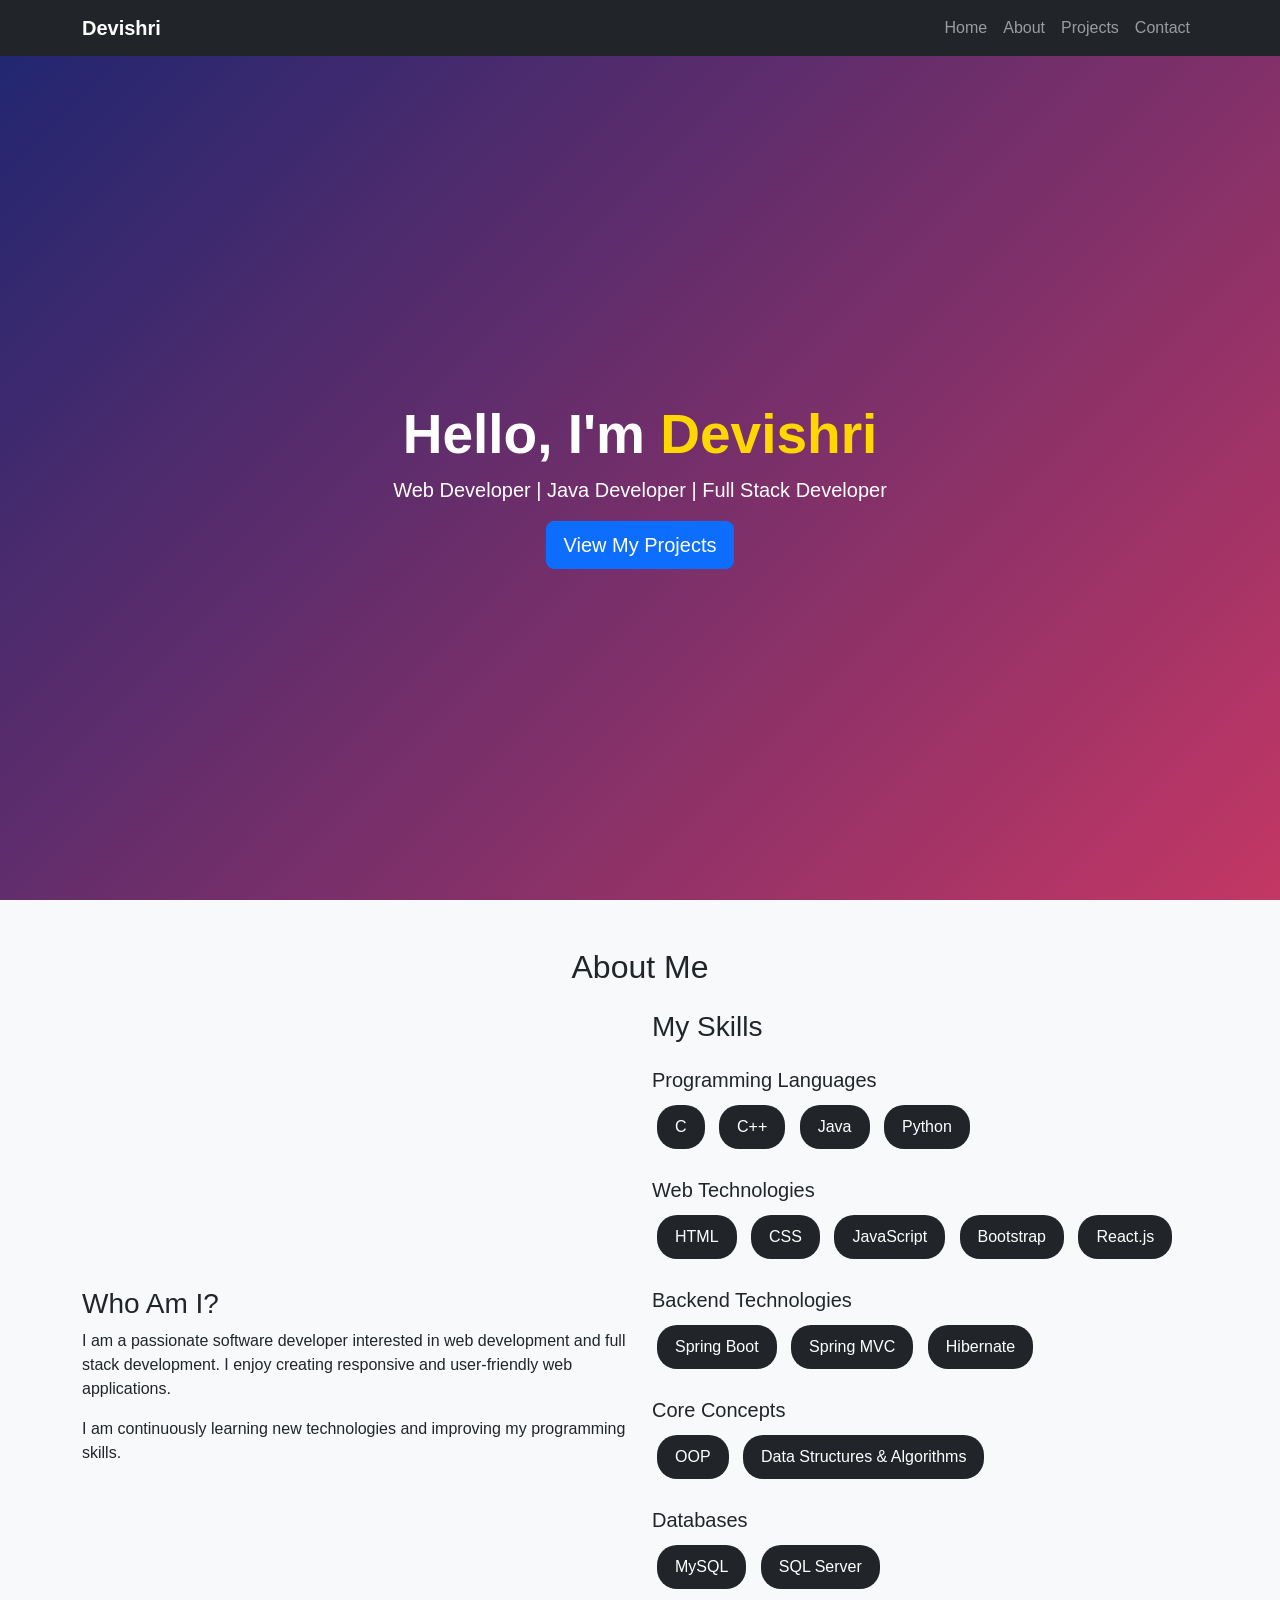
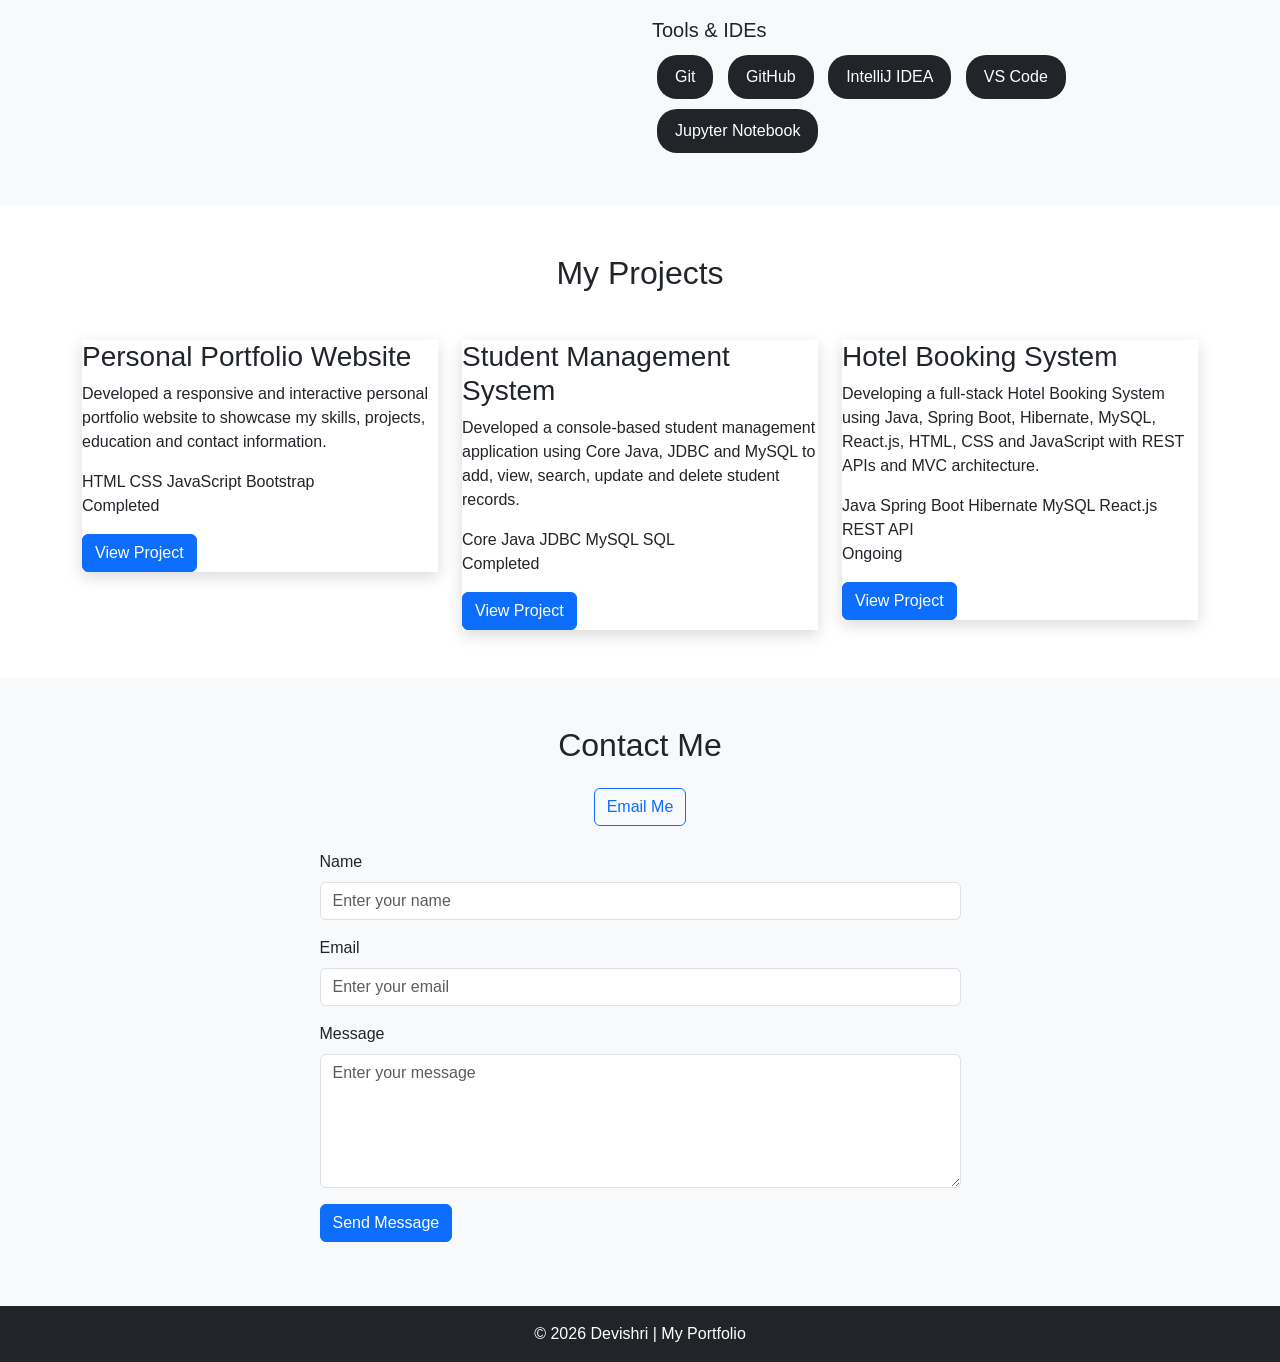
==== index.html @ 1232fc9a "Add files via upload" ====
<!DOCTYPE html>
<html lang="en">
<head>
    <meta charset="UTF-8">
    <meta name="viewport" content="width=device-width, initial-scale=1.0">

    <title>My Portfolio</title>

    <!-- Bootstrap CSS -->
    <link href="https://cdn.jsdelivr.net/npm/bootstrap@5.3.3/dist/css/bootstrap.min.css"
          rel="stylesheet">

    <!-- Custom CSS -->
    <link rel="stylesheet" href="style.css">
</head>

<body>

<!-- ================= NAVBAR ================= -->

<nav class="navbar navbar-expand-lg navbar-dark bg-dark fixed-top">
    <div class="container">

        <a class="navbar-brand fw-bold" href="#">Devishri</a>

        <button class="navbar-toggler"
                type="button"
                data-bs-toggle="collapse"
                data-bs-target="#navbarNav">
            <span class="navbar-toggler-icon"></span>
        </button>

        <div class="collapse navbar-collapse" id="navbarNav">

            <ul class="navbar-nav ms-auto">

                <li class="nav-item">
                    <a class="nav-link" href="#home">Home</a>
                </li>

                <li class="nav-item">
                    <a class="nav-link" href="#about">About</a>
                </li>

                <li class="nav-item">
                    <a class="nav-link" href="#projects">Projects</a>
                </li>

                <li class="nav-item">
                    <a class="nav-link" href="#contact">Contact</a>
                </li>

            </ul>

        </div>
    </div>
</nav>


<!-- ================= HOME ================= -->

<section id="home" class="hero-section">

    <div class="container text-center">

        <h1>Hello, I'm <span>Devishri</span></h1>

        <p class="lead">
            Web Developer | Java Developer | Full Stack Developer
        </p>

        <a href="#projects" class="btn btn-primary btn-lg">
            View My Projects
        </a>

    </div>

</section>


<!-- ================= ABOUT ================= -->

<section id="about" class="py-5">

    <div class="container">

        <h2 class="text-center mb-4">About Me</h2>

        <div class="row align-items-center">

            <div class="col-md-6">

                <h3>Who Am I?</h3>

                <p>
                    I am a passionate software developer interested in
                    web development and full stack development.
                    I enjoy creating responsive and user-friendly
                    web applications.
                </p>

                <p>
                    I am continuously learning new technologies and
                    improving my programming skills.
                </p>

            </div>

            <div class="col-md-6">

    <h3>My Skills</h3>

    <!-- Programming Languages -->
    <h5 class="mt-4">Programming Languages</h5>
    <div class="skill-box">C</div>
    <div class="skill-box">C++</div>
    <div class="skill-box">Java</div>
    <div class="skill-box">Python</div>

    <!-- Web Technologies -->
    <h5 class="mt-4">Web Technologies</h5>
    <div class="skill-box">HTML</div>
    <div class="skill-box">CSS</div>
    <div class="skill-box">JavaScript</div>
    <div class="skill-box">Bootstrap</div>
    <div class="skill-box">React.js</div>

    <!-- Backend Technologies -->
    <h5 class="mt-4">Backend Technologies</h5>
    <div class="skill-box">Spring Boot</div>
    <div class="skill-box">Spring MVC</div>
    <div class="skill-box">Hibernate</div>

    <!-- Core Concepts -->
    <h5 class="mt-4">Core Concepts</h5>
    <div class="skill-box">OOP</div>
    <div class="skill-box">Data Structures & Algorithms</div>

    <!-- Databases -->
    <h5 class="mt-4">Databases</h5>
    <div class="skill-box">MySQL</div>
    <div class="skill-box">SQL Server</div>

    <!-- Tools & IDEs -->
    <h5 class="mt-4">Tools & IDEs</h5>
    <div class="skill-box">Git</div>
    <div class="skill-box">GitHub</div>
    <div class="skill-box">IntelliJ IDEA</div>
    <div class="skill-box">VS Code</div>
    <div class="skill-box">Jupyter Notebook</div>

</div>

        </div>

    </div>

</section>


<!-- ================= PROJECTS ================= -->

<section id="projects" class="projects-section py-5">

    <div class="container">

        <h2 class="text-center mb-5">
            My Projects
        </h2>

        <div class="row g-4">

            <!-- Project 1 : Personal Portfolio -->

<div class="col-lg-4 col-md-6">

    <div class="project-card">

        <div class="project-icon">
            <i class="bi bi-person-badge"></i>
        </div>

        <h3>
            Personal Portfolio Website
        </h3>

        <p>
            Developed a responsive and interactive personal
            portfolio website to showcase my skills, projects,
            education and contact information.
        </p>

        <div class="project-tech">

            <span>HTML</span>
            <span>CSS</span>
            <span>JavaScript</span>
            <span>Bootstrap</span>

        </div>

        <div class="project-status completed">
            <i class="bi bi-check-circle-fill"></i>
            Completed
        </div>

        <a href="portfolio-project.html"
           class="btn btn-primary mt-3">

            View Project

        </a>

    </div>

</div>

            <!-- Project 2 : Student Management System -->

<div class="col-lg-4 col-md-6">

    <div class="project-card">

        <div class="project-icon">
            <i class="bi bi-mortarboard"></i>
        </div>

        <h3>
            Student Management System
        </h3>

        <p>
            Developed a console-based student management
            application using Core Java, JDBC and MySQL
            to add, view, search, update and delete
            student records.
        </p>

        <div class="project-tech">

            <span>Core Java</span>
            <span>JDBC</span>
            <span>MySQL</span>
            <span>SQL</span>

        </div>

        <div class="project-status completed">
            <i class="bi bi-check-circle-fill"></i>
            Completed
        </div>

        <a href="student-project.html"
           class="btn btn-primary mt-3">

            View Project

        </a>

    </div>

</div>


            <!-- Project 3 : Hotel Booking System -->

<div class="col-lg-4 col-md-6">

    <div class="project-card">

        <div class="project-icon">
            <i class="bi bi-building"></i>
        </div>

        <h3>
            Hotel Booking System
        </h3>

        <p>
            Developing a full-stack Hotel Booking System using
            Java, Spring Boot, Hibernate, MySQL, React.js,
            HTML, CSS and JavaScript with REST APIs and
            MVC architecture.
        </p>

        <div class="project-tech">

            <span>Java</span>
            <span>Spring Boot</span>
            <span>Hibernate</span>
            <span>MySQL</span>
            <span>React.js</span>
            <span>REST API</span>

        </div>

        <div class="project-status">
            <i class="bi bi-circle-fill"></i>
            Ongoing
        </div>

        <a href="hotel-project.html"
           class="btn btn-primary mt-3">

            View Project

        </a>

    </div>

</div>

        </div>

    </div>

</section>


<!-- ================= CONTACT ================= -->

<section id="contact" class="py-5">

    <div class="container">

        <h2 class="text-center mb-4">
            Contact Me
        </h2>

        <!-- Email Me Button -->
        <div class="text-center mb-4">

            <a href="mailto:deumotekar200902@gmail.com"
               class="btn btn-outline-primary">
                Email Me
            </a>

        </div>

        <div class="row justify-content-center">

            <div class="col-md-7">

                <!-- Contact Form -->

                <form id="contactForm">

                    <!-- Name -->
                    <div class="mb-3">

                        <label class="form-label">
                            Name
                        </label>

                        <input type="text"
                               id="name"
                               class="form-control"
                               placeholder="Enter your name">

                        <small id="nameError"
                               class="text-danger"></small>

                    </div>


                    <!-- Email -->
                    <div class="mb-3">

                        <label class="form-label">
                            Email
                        </label>

                        <input type="email"
                               id="email"
                               class="form-control"
                               placeholder="Enter your email">

                        <small id="emailError"
                               class="text-danger"></small>

                    </div>


                    <!-- Message -->
                    <div class="mb-3">

                        <label class="form-label">
                            Message
                        </label>

                        <textarea id="message"
                                  class="form-control"
                                  rows="5"
                                  placeholder="Enter your message"></textarea>

                        <small id="messageError"
                               class="text-danger"></small>

                    </div>


                    <!-- Send Button -->
                    <button type="submit"
                            class="btn btn-primary">
                        Send Message
                    </button>


                    <!-- Success Message -->
                    <p id="successMessage"
                       class="text-success mt-3"></p>

                </form>

            </div>

        </div>

    </div>

</section>
<!-- ================= FOOTER ================= -->

<footer class="bg-dark text-white text-center py-3">

    <p class="mb-0">
        © 2026 Devishri | My Portfolio
    </p>

</footer>


<!-- Bootstrap JavaScript -->
<script src="https://cdn.jsdelivr.net/npm/bootstrap@5.3.3/dist/js/bootstrap.bundle.min.js"></script>

<!-- Custom JavaScript -->
<script src="script.js"></script>

</body>
</html>
---- style.css ----
/* General Styling */

html {
    scroll-behavior: smooth;
}

body {
    font-family: Arial, sans-serif;
}


/* ================= HERO ================= */

.hero-section {
    min-height: 100vh;

    display: flex;
    align-items: center;
    justify-content: center;

    background: linear-gradient(135deg, #1d2671, #c33764);

    color: white;

    padding-top: 70px;
}

.hero-section h1 {
    font-size: 55px;
    font-weight: bold;
}

.hero-section span {
    color: #ffd700;
}


/* ================= ABOUT ================= */

#about {
    background-color: #f8f9fa;
}

.skill-box {
    display: inline-block;

    background-color: #212529;
    color: white;

    padding: 10px 18px;

    margin: 5px;

    border-radius: 20px;
}


/* ================= PROJECTS ================= */

.projects-section {
    background-color: #ffffff;
}

.project-card {
    border: none;

    box-shadow: 0 5px 15px rgba(0, 0, 0, 0.15);

    transition: 0.3s;
}

.project-card:hover {
    transform: translateY(-8px);
}


/* ================= CONTACT ================= */

#contact {
    background-color: #f8f9fa;
}


/* ================= RESPONSIVE ================= */

@media (max-width: 768px) {

    .hero-section h1 {
        font-size: 40px;
    }

    .hero-section p {
        font-size: 18px;
    }

}

/* Project Screenshot */

.project-screenshot {
    max-width: 550px;
    max-width: 700px;
    height: auto;
    display: block;
    margin: 20px auto;
    border-radius: 15px;
}
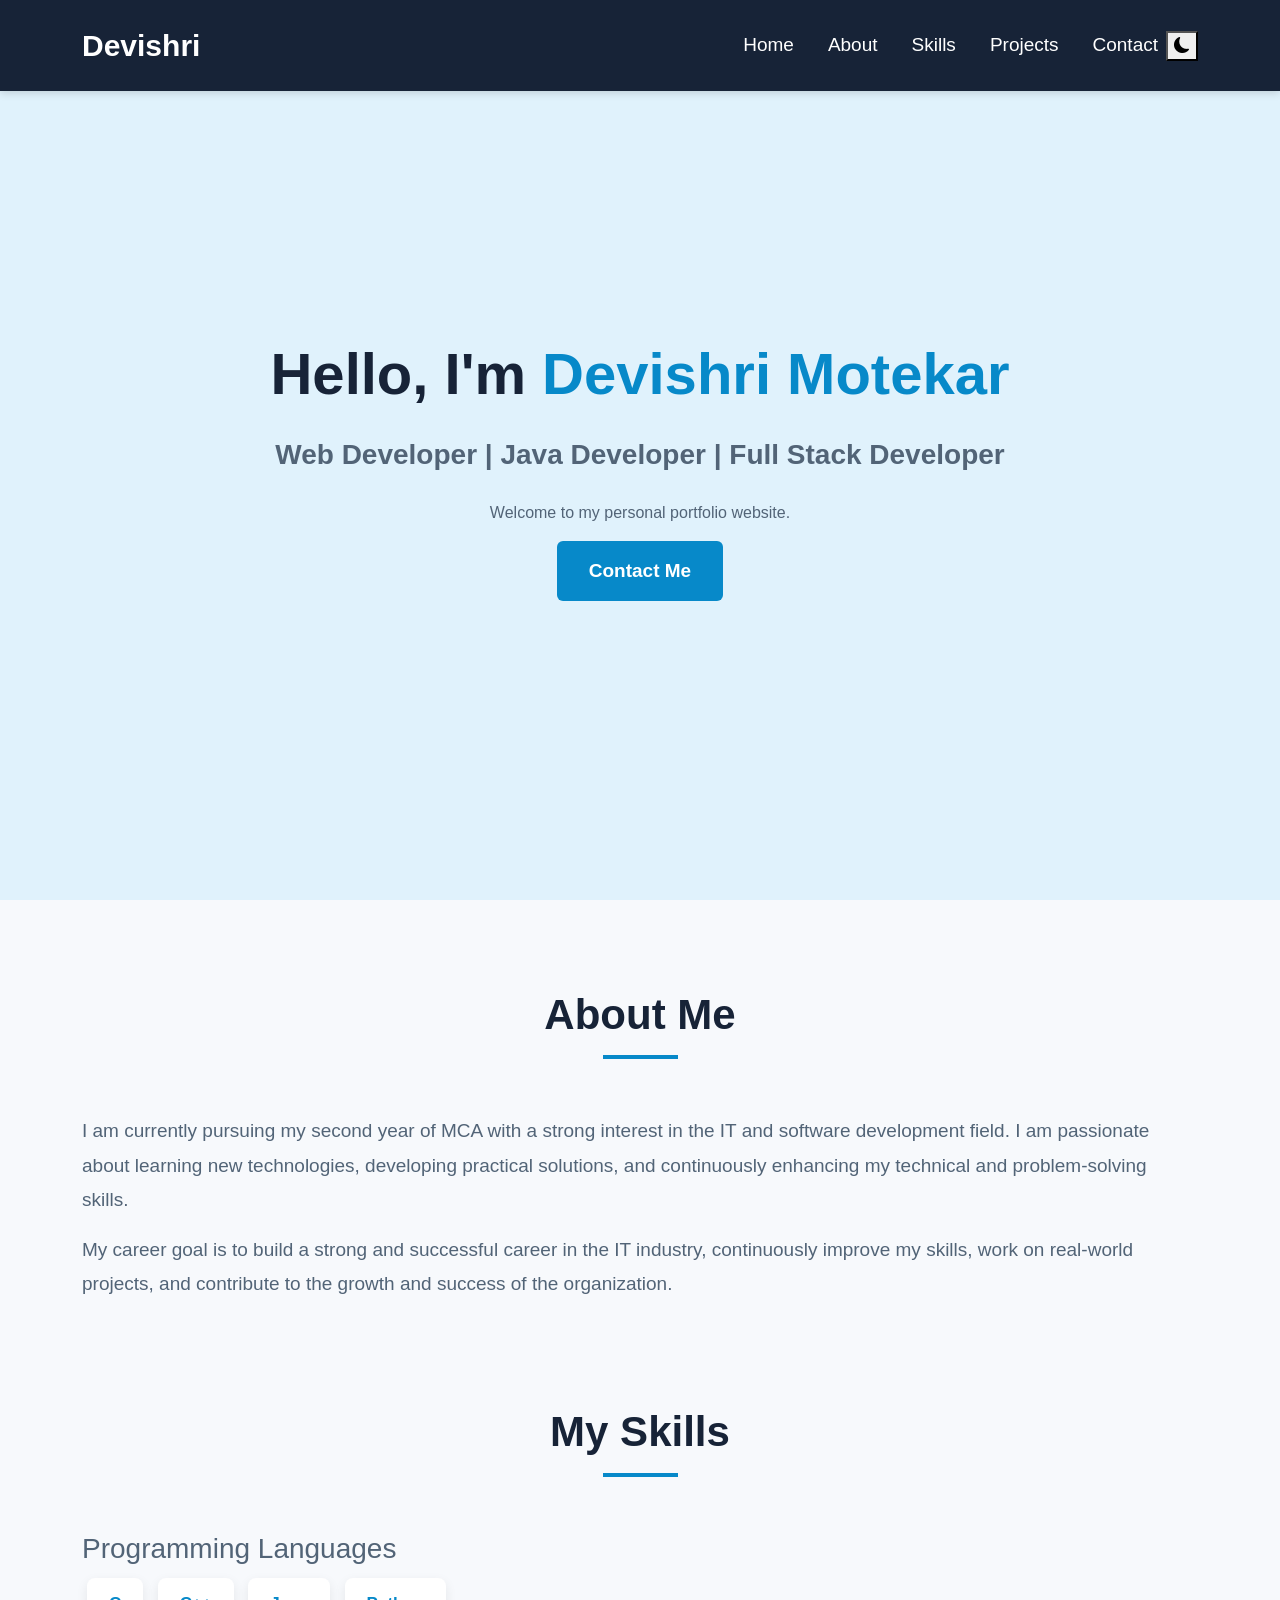
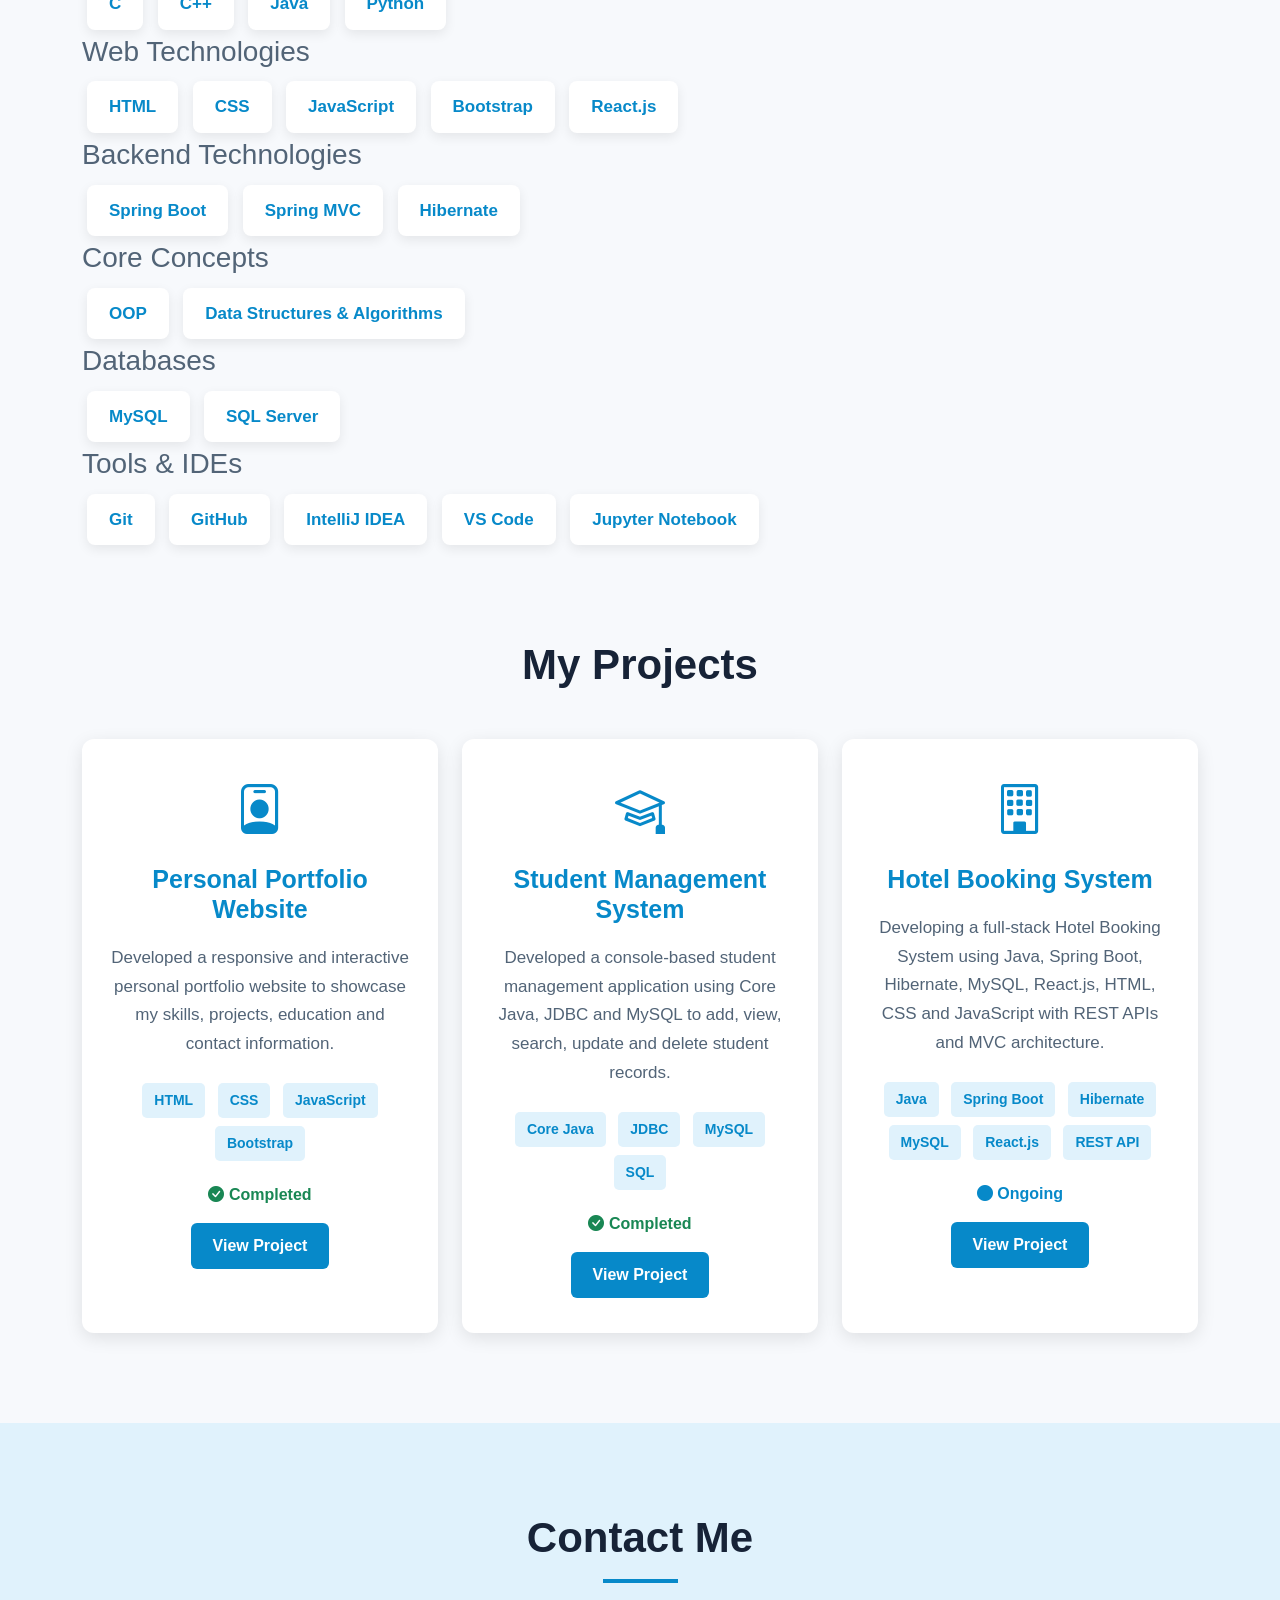
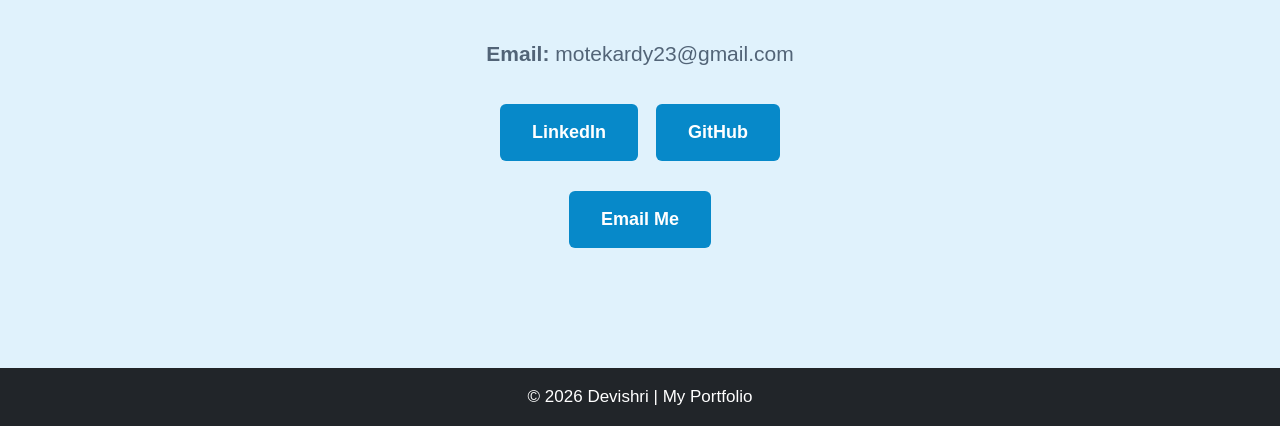
==== commit 09617ff7: "Add files via upload" ====
--- a/index.html
+++ b/index.html
@@ -8,7 +8,10 @@
 
     <!-- Bootstrap CSS -->
     <link href="https://cdn.jsdelivr.net/npm/bootstrap@5.3.3/dist/css/bootstrap.min.css"
-          rel="stylesheet">
+        rel="stylesheet">
+
+    <link rel="stylesheet"
+        href="https://cdn.jsdelivr.net/npm/bootstrap-icons@1.11.3/font/bootstrap-icons.min.css">
 
     <!-- Custom CSS -->
     <link rel="stylesheet" href="style.css">
@@ -43,6 +46,10 @@
                 </li>
 
                 <li class="nav-item">
+                    <a class="nav-link" href="#skills">Skills</a>
+                </li>
+
+                <li class="nav-item">
                     <a class="nav-link" href="#projects">Projects</a>
                 </li>
 
@@ -51,7 +58,11 @@
                 </li>
 
             </ul>
-
+            <div class="theme-toggle">
+                <button id="themeToggle" title="Toggle Dark Mode">
+                <i class="bi bi-moon-fill"></i>
+                </button>
+            </div>
         </div>
     </div>
 </nav>
@@ -63,14 +74,18 @@
 
     <div class="container text-center">
 
-        <h1>Hello, I'm <span>Devishri</span></h1>
+        <h1>Hello, I'm <span>Devishri Motekar</span></h1>
 
         <p class="lead">
             Web Developer | Java Developer | Full Stack Developer
         </p>
 
-        <a href="#projects" class="btn btn-primary btn-lg">
-            View My Projects
+        <p>
+            Welcome to my personal portfolio website.
+        </p>
+
+        <a href="#contact" class="btn btn-primary btn-lg">
+            Contact Me
         </a>
 
     </div>
@@ -80,76 +95,29 @@
 
 <!-- ================= ABOUT ================= -->
 
-<section id="about" class="py-5">
+<section id="about" class="about-section">
 
     <div class="container">
 
-        <h2 class="text-center mb-4">About Me</h2>
-
-        <div class="row align-items-center">
-
-            <div class="col-md-6">
-
-                <h3>Who Am I?</h3>
-
-                <p>
-                    I am a passionate software developer interested in
-                    web development and full stack development.
-                    I enjoy creating responsive and user-friendly
-                    web applications.
-                </p>
-
-                <p>
-                    I am continuously learning new technologies and
-                    improving my programming skills.
-                </p>
-
-            </div>
-
-            <div class="col-md-6">
-
-    <h3>My Skills</h3>
-
-    <!-- Programming Languages -->
-    <h5 class="mt-4">Programming Languages</h5>
-    <div class="skill-box">C</div>
-    <div class="skill-box">C++</div>
-    <div class="skill-box">Java</div>
-    <div class="skill-box">Python</div>
-
-    <!-- Web Technologies -->
-    <h5 class="mt-4">Web Technologies</h5>
-    <div class="skill-box">HTML</div>
-    <div class="skill-box">CSS</div>
-    <div class="skill-box">JavaScript</div>
-    <div class="skill-box">Bootstrap</div>
-    <div class="skill-box">React.js</div>
-
-    <!-- Backend Technologies -->
-    <h5 class="mt-4">Backend Technologies</h5>
-    <div class="skill-box">Spring Boot</div>
-    <div class="skill-box">Spring MVC</div>
-    <div class="skill-box">Hibernate</div>
-
-    <!-- Core Concepts -->
-    <h5 class="mt-4">Core Concepts</h5>
-    <div class="skill-box">OOP</div>
-    <div class="skill-box">Data Structures & Algorithms</div>
-
-    <!-- Databases -->
-    <h5 class="mt-4">Databases</h5>
-    <div class="skill-box">MySQL</div>
-    <div class="skill-box">SQL Server</div>
-
-    <!-- Tools & IDEs -->
-    <h5 class="mt-4">Tools & IDEs</h5>
-    <div class="skill-box">Git</div>
-    <div class="skill-box">GitHub</div>
-    <div class="skill-box">IntelliJ IDEA</div>
-    <div class="skill-box">VS Code</div>
-    <div class="skill-box">Jupyter Notebook</div>
-
-</div>
+        <h2>About Me</h2>
+
+        <div class="section-line"></div>
+
+        <div class="about-content">
+            
+            <p>
+               I am currently pursuing my second year of MCA with a strong interest in 
+               the IT and software development field. I am passionate about learning new
+               technologies, developing practical solutions, and continuously enhancing
+               my technical and problem-solving skills.
+                
+            </p>
+
+            <p>
+                My career goal is to build a strong and successful career in the IT industry, 
+                continuously improve my skills, work on real-world projects, and contribute 
+                to the growth and success of the organization.
+            </p>
 
         </div>
 
@@ -157,6 +125,87 @@
 
 </section>
 
+<!-- ================= SKILLS ================= -->
+
+<section id="skills" class="skills-section">
+
+    <div class="container">
+
+        <h2>My Skills</h2>
+
+        <div class="section-line"></div>
+
+        <div class="skills-container">
+
+            <!-- Programming Languages -->
+            <div class="skill-category">
+                <h3>Programming Languages</h3>
+
+                <div class="skill-box">C</div>
+                <div class="skill-box">C++</div>
+                <div class="skill-box">Java</div>
+                <div class="skill-box">Python</div>
+            </div>
+
+
+            <!-- Web Technologies -->
+            <div class="skill-category">
+                <h3>Web Technologies</h3>
+
+                <div class="skill-box">HTML</div>
+                <div class="skill-box">CSS</div>
+                <div class="skill-box">JavaScript</div>
+                <div class="skill-box">Bootstrap</div>
+                <div class="skill-box">React.js</div>
+            </div>
+
+
+            <!-- Backend Technologies -->
+            <div class="skill-category">
+                <h3>Backend Technologies</h3>
+
+                <div class="skill-box">Spring Boot</div>
+                <div class="skill-box">Spring MVC</div>
+                <div class="skill-box">Hibernate</div>
+            </div>
+
+
+            <!-- Core Concepts -->
+            <div class="skill-category">
+                <h3>Core Concepts</h3>
+
+                <div class="skill-box">OOP</div>
+                <div class="skill-box">
+                    Data Structures & Algorithms
+                </div>
+            </div>
+
+
+            <!-- Databases -->
+            <div class="skill-category">
+                <h3>Databases</h3>
+
+                <div class="skill-box">MySQL</div>
+                <div class="skill-box">SQL Server</div>
+            </div>
+
+
+            <!-- Tools -->
+            <div class="skill-category">
+                <h3>Tools & IDEs</h3>
+
+                <div class="skill-box">Git</div>
+                <div class="skill-box">GitHub</div>
+                <div class="skill-box">IntelliJ IDEA</div>
+                <div class="skill-box">VS Code</div>
+                <div class="skill-box">Jupyter Notebook</div>
+            </div>
+
+        </div>
+
+    </div>
+
+</section>
 
 <!-- ================= PROJECTS ================= -->
 
@@ -316,106 +365,52 @@
 
 </section>
 
-
 <!-- ================= CONTACT ================= -->
 
-<section id="contact" class="py-5">
+<section id="contact" class="contact-section">
 
     <div class="container">
 
-        <h2 class="text-center mb-4">
-            Contact Me
-        </h2>
-
-        <!-- Email Me Button -->
-        <div class="text-center mb-4">
-
-            <a href="mailto:deumotekar200902@gmail.com"
-               class="btn btn-outline-primary">
-                Email Me
+        <h2>Contact Me</h2>
+
+        <div class="section-line"></div>
+
+        <!-- Email -->
+        <p class="contact-email">
+            <strong>Email:</strong>
+            <a>
+                motekardy23@gmail.com
             </a>
 
-        </div>
-
-        <div class="row justify-content-center">
-
-            <div class="col-md-7">
-
-                <!-- Contact Form -->
-
-                <form id="contactForm">
-
-                    <!-- Name -->
-                    <div class="mb-3">
-
-                        <label class="form-label">
-                            Name
-                        </label>
-
-                        <input type="text"
-                               id="name"
-                               class="form-control"
-                               placeholder="Enter your name">
-
-                        <small id="nameError"
-                               class="text-danger"></small>
-
-                    </div>
-
-
-                    <!-- Email -->
-                    <div class="mb-3">
-
-                        <label class="form-label">
-                            Email
-                        </label>
-
-                        <input type="email"
-                               id="email"
-                               class="form-control"
-                               placeholder="Enter your email">
-
-                        <small id="emailError"
-                               class="text-danger"></small>
-
-                    </div>
-
-
-                    <!-- Message -->
-                    <div class="mb-3">
-
-                        <label class="form-label">
-                            Message
-                        </label>
-
-                        <textarea id="message"
-                                  class="form-control"
-                                  rows="5"
-                                  placeholder="Enter your message"></textarea>
-
-                        <small id="messageError"
-                               class="text-danger"></small>
-
-                    </div>
-
-
-                    <!-- Send Button -->
-                    <button type="submit"
-                            class="btn btn-primary">
-                        Send Message
-                    </button>
-
-
-                    <!-- Success Message -->
-                    <p id="successMessage"
-                       class="text-success mt-3"></p>
-
-                </form>
-
-            </div>
-
-        </div>
-
+        </p>
+
+        <!-- Social Links -->
+        <div class="social-links">
+
+            <!-- LinkedIn -->
+            <a href="https://www.linkedin.com/in/devishri-motekar-33b5ba380/"
+               target="_blank"
+               class="social-btn">
+                LinkedIn
+            </a>
+
+            <!-- GitHub -->
+            <a href="https://github.com/Devishri23/"
+               target="_blank"
+               class="social-btn">
+                GitHub
+            </a>
+
+        </div>
+
+        <!-- Send Email -->
+        <div class="social-links">
+            <a href="https://mail.google.com/mail/u/0/?view=cm&fs=1&to=motekardy23@gmail.com"
+            target="_blank"
+            class="social-btn">
+            Email Me
+            </a>
+        </div>
     </div>
 
 </section>
--- a/style.css
+++ b/style.css
@@ -1,107 +1,486 @@
-/* General Styling */
+/* ================= GENERAL ================= */
 
 html {
     scroll-behavior: smooth;
+    scroll-padding-top: 75px;
 }
 
 body {
-    font-family: Arial, sans-serif;
-}
-
-
-/* ================= HERO ================= */
+    margin: 0;
+    font-family: Arial, Helvetica, sans-serif;
+    color: #526477;
+    background: #f7f9fc;
+}
+
+
+/* ================= NAVBAR ================= */
+
+.navbar {
+    background: #172337 !important;
+    padding: 18px 0;
+    box-shadow: 0 2px 8px rgba(0, 0, 0, 0.15);
+}
+
+.navbar-brand {
+    font-size: 30px;
+    color: white !important;
+}
+
+.navbar-nav {
+    gap: 18px;
+}
+
+.nav-link {
+    color: white !important;
+    font-size: 19px;
+    transition: 0.3s;
+}
+
+.nav-link:hover {
+    color: #0789c9 !important;
+}
+
+
+/* ================= HOME ================= */
 
 .hero-section {
     min-height: 100vh;
-
+    background: #e0f2fc;
     display: flex;
     align-items: center;
     justify-content: center;
-
-    background: linear-gradient(135deg, #1d2671, #c33764);
-
-    color: white;
-
-    padding-top: 70px;
+    text-align: center;
+    padding: 100px 20px 60px;
 }
 
 .hero-section h1 {
-    font-size: 55px;
-    font-weight: bold;
-}
-
-.hero-section span {
-    color: #ffd700;
+    font-size: 58px;
+    font-weight: bold;
+    color: #172337;
+    margin-bottom: 25px;
+}
+
+.hero-section h1 span {
+    color: #0789c9;
+}
+
+.hero-section .lead {
+    font-size: 28px;
+    font-weight: bold;
+    color: #526477;
+    margin-bottom: 25px;
+}
+
+.hero-section .btn {
+    background: #0789c9;
+    border: none;
+    padding: 16px 32px;
+    font-size: 19px;
+    font-weight: bold;
+    border-radius: 6px;
+    transition: 0.3s;
+}
+
+.hero-section .btn:hover {
+    background: #056f9f;
+    transform: translateY(-3px);
+}
+
+
+/* ================= COMMON HEADINGS ================= */
+
+section h2 {
+    font-size: 42px;
+    font-weight: bold;
+    color: #172337;
+    text-align: center;
+    margin-bottom: 15px;
+}
+
+.section-line {
+    width: 75px;
+    height: 4px;
+    background: #0789c9;
+    margin: 0 auto 55px;
 }
 
 
 /* ================= ABOUT ================= */
 
 #about {
-    background-color: #f8f9fa;
+    background: #f7f9fc;
+    padding: 90px 20px !important;
+}
+
+#about .row {
+    margin-top: 20px;
+}
+
+#about h3 {
+    color: #172337;
+    font-size: 30px;
+    font-weight: bold;
+    margin-bottom: 25px;
+}
+
+#about p {
+    font-size: 19px;
+    line-height: 1.8;
+    color: #526477;
+}
+
+
+/* ================= SKILLS ================= */
+
+#about h5 {
+    color: #0789c9;
+    font-size: 20px;
+    font-weight: bold;
+    margin-bottom: 12px;
 }
 
 .skill-box {
     display: inline-block;
-
-    background-color: #212529;
-    color: white;
-
-    padding: 10px 18px;
-
+    background: white;
+    color: #0789c9;
+    padding: 13px 22px;
     margin: 5px;
-
-    border-radius: 20px;
+    border-radius: 8px;
+    font-size: 17px;
+    font-weight: bold;
+    box-shadow: 0 4px 12px rgba(0, 0, 0, 0.08);
+    transition: 0.3s;
+}
+
+.skill-box:hover {
+    transform: translateY(-4px);
+    box-shadow: 0 8px 18px rgba(0, 0, 0, 0.12);
 }
 
 
 /* ================= PROJECTS ================= */
 
 .projects-section {
-    background-color: #ffffff;
+    background: #f7f9fc;
+    padding: 90px 20px !important;
 }
 
 .project-card {
-    border: none;
-
-    box-shadow: 0 5px 15px rgba(0, 0, 0, 0.15);
-
+    background: white;
+    min-height: 100%;
+    padding: 35px 28px;
+    text-align: center;
+    border-radius: 12px;
+    box-shadow: 0 5px 18px rgba(0, 0, 0, 0.10);
     transition: 0.3s;
 }
 
 .project-card:hover {
     transform: translateY(-8px);
+    box-shadow: 0 12px 28px rgba(0, 0, 0, 0.15);
+}
+
+.project-icon {
+    font-size: 50px;
+    color: #0789c9;
+    margin-bottom: 15px;
+}
+
+.project-card h3 {
+    color: #0789c9;
+    font-size: 25px;
+    font-weight: bold;
+    margin-bottom: 20px;
+}
+
+.project-card p {
+    font-size: 17px;
+    line-height: 1.7;
+    color: #526477;
+}
+
+.project-tech {
+    margin-top: 20px;
+}
+
+.project-tech span {
+    display: inline-block;
+    background: #e0f2fc;
+    color: #0789c9;
+    padding: 7px 12px;
+    margin: 4px;
+    border-radius: 5px;
+    font-size: 14px;
+    font-weight: bold;
+}
+
+.project-status {
+    margin-top: 18px;
+    color: #0789c9;
+    font-weight: bold;
+    font-size: 16px;
+}
+
+.project-status.completed {
+    color: #198754;
+}
+
+.project-card .btn {
+    background: #0789c9;
+    border: none;
+    padding: 11px 22px;
+    font-weight: bold;
+}
+
+.project-card .btn:hover {
+    background: #056f9f;
 }
 
 
 /* ================= CONTACT ================= */
 
 #contact {
-    background-color: #f8f9fa;
-}
-
-
-/* ================= RESPONSIVE ================= */
+    background: #e0f2fc;
+    padding: 90px 20px !important;
+    text-align: center;
+}
+
+.contact-email {
+    font-size: 21px;
+    color: #526477;
+    margin-bottom: 35px;
+}
+
+/* ================= SOCIAL BUTTONS ================= */
+
+.social-links {
+    display: flex;
+    justify-content: center;
+    gap: 18px;
+    margin-bottom: 30px;
+}
+
+.social-btn {
+    display: inline-block;
+    background: #0789c9;
+    color: white;
+    text-decoration: none;
+    padding: 15px 32px;
+    border-radius: 6px;
+    font-size: 18px;
+    font-weight: bold;
+    transition: 0.3s;
+}
+
+.social-btn:hover {
+    background: #056f9f;
+    color: white;
+    transform: translateY(-3px);
+}
+
+
+
+/* ================= FOOTER ================= */
+
+footer {
+    background: #172337 !important;
+    color: white;
+    padding: 25px 10px !important;
+}
+
+footer p {
+    font-size: 17px;
+}
+
+
+/* ================= MOBILE ================= */
 
 @media (max-width: 768px) {
 
+    .navbar {
+        padding: 12px 0;
+    }
+
+    .navbar-brand {
+        font-size: 25px;
+    }
+
+    .navbar-nav {
+        gap: 5px;
+        margin-top: 10px;
+    }
+
+    .hero-section {
+        min-height: 90vh;
+    }
+
     .hero-section h1 {
-        font-size: 40px;
-    }
-
-    .hero-section p {
-        font-size: 18px;
-    }
-
-}
-
-/* Project Screenshot */
-
-.project-screenshot {
-    max-width: 550px;
-    max-width: 700px;
-    height: auto;
-    display: block;
+        font-size: 38px;
+    }
+
+    .hero-section .lead {
+        font-size: 20px;
+    }
+
+    section h2 {
+        font-size: 34px;
+    }
+
+    #about {
+        padding: 70px 15px !important;
+    }
+
+    #about h3 {
+        font-size: 27px;
+        margin-top: 20px;
+    }
+
+    .projects-section {
+        padding: 70px 15px !important;
+    }
+
+    .project-card {
+        padding: 30px 20px;
+    }
+
+    #contact {
+        padding: 70px 15px !important;
+    }
+
+    .social-links {
+        flex-direction: column;
+        align-items: center;
+    }
+
+    .social-btn {
+        width: 180px;
+    }
+
+    #contactForm {
+        padding: 25px 20px;
+    }
+}
+
+/* ================= DARK MODE ================= */
+
+body.dark-mode {
+    background: #101827 !important;
+    color: #e5e7eb !important;
+}
+
+/* Navbar */
+body.dark-mode .navbar {
+    background: #101827 !important;
+}
+
+/* HOME */
+body.dark-mode .hero-section {
+    background: #101827 !important;
+}
+
+body.dark-mode .hero-section h1 {
+    color: #ffffff !important;
+}
+
+body.dark-mode .hero-section .lead {
+    color: #c5ced9 !important;
+}
+
+
+/* ABOUT */
+body.dark-mode #about {
+    background: #101827 !important;
+}
+
+body.dark-mode #about h2,
+body.dark-mode #about h3 {
+    color: #ffffff !important;
+}
+
+body.dark-mode #about p {
+    color: #c5ced9 !important;
+}
+
+
+/* SKILLS */
+body.dark-mode .skills-section {
+    background: #101827 !important;
+}
+
+body.dark-mode .skills-section h2,
+body.dark-mode .skill-category h3 {
+    color: #ffffff !important;
+}
+
+body.dark-mode .skill-box {
+    background: #101827 !important;
+    color: #39bdf8 !important;
+    border: 1px solid #263449;
+}
+
+
+/* PROJECTS */
+body.dark-mode .projects-section {
+    background: #101827 !important;
+}
+
+body.dark-mode .projects-section h2 {
+    color: #ffffff !important;
+}
+
+body.dark-mode .project-card {
+    background: #101827 !important;
+    border: 1px solid #263449;
+}
+
+body.dark-mode .project-card h3 {
+    color: #39bdf8 !important;
+}
+
+body.dark-mode .project-card p {
+    color: #c5ced9 !important;
+}
+
+body.dark-mode .project-tech span {
+    background: #101827 !important;
+    color: #39bdf8 !important;
+}
+
+
+/* CONTACT */
+body.dark-mode #contact {
+    background: #101827 !important;
+}
+
+body.dark-mode #contact h2 {
+    color: #ffffff !important;
+}
+
+body.dark-mode .contact-email {
+    color: #c5ced9 !important;
+}
+
+
+/* FOOTER */
+body.dark-mode footer {
+    background: #101827 !important;
+}
+
+
+/* TOGGLE */
+body.dark-mode .theme-toggle button {
+    color: #ffffff !important;
+}
+
+/* projects*/
+.feature-list {
+    width: fit-content;
     margin: 20px auto;
-    border-radius: 15px;
+    padding-left: 25px;
+    text-align: left;
+}
+
+.feature-list li {
+    margin-bottom: 10px;
+    font-size: 17px;
 }
